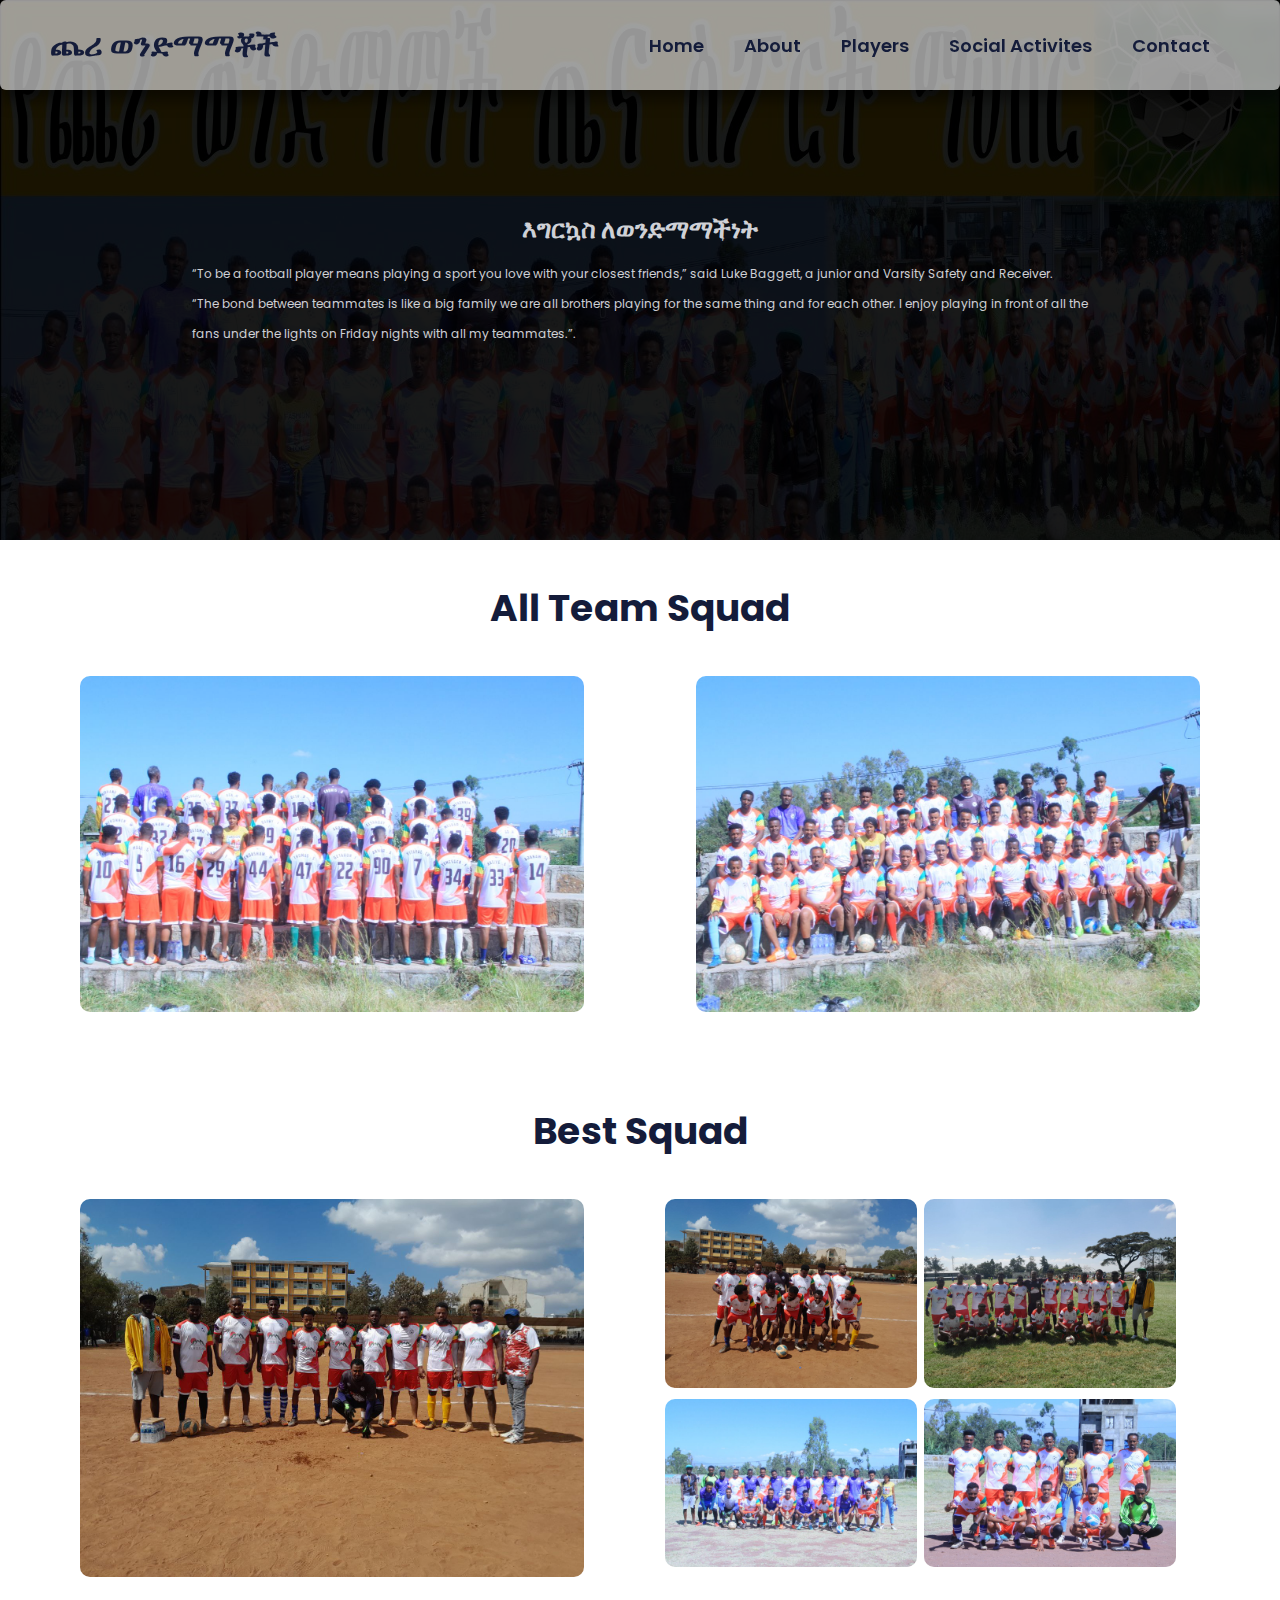
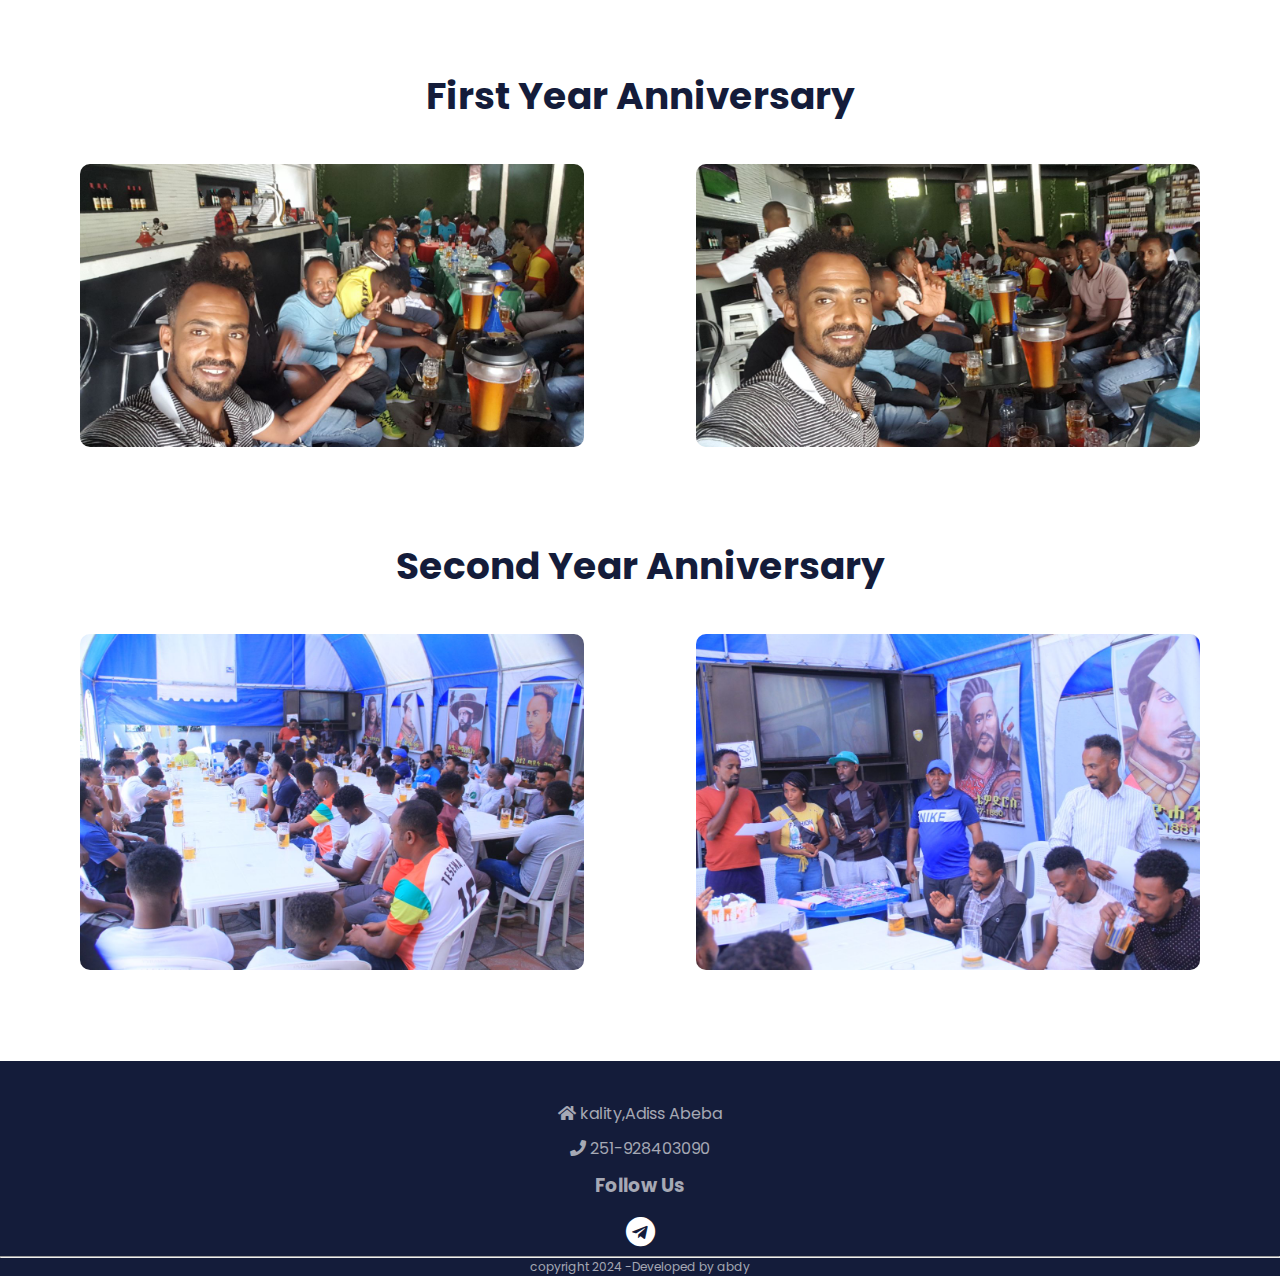
==== index.html @ 57599230 "first commit" ====
<!DOCTYPE html>
<html lang="en">
<head>
    <meta charset="UTF-8">
    <meta name="viewport" content="width=device-width, initial-scale=1.0">
    <title>ጨሪ ወንድማማቾች</title>
    <link rel="stylesheet" href="https://cdnjs.cloudflare.com/ajax/libs/font-awesome/5.15.4/css/all.min.css"  />
    <link rel="stylesheet" href="style.css">
</head>
<body>
    <div class="header">
        <h1>ጨሪ ወንድማማቾች</h1>
        <ul class="navlink" id="sidmenu">
            <li><a href="/index.html">Home</a></li>
            <li><a href="/about.html">About</a></li>
            <li><a href="">Players</a></li>
            <li><a href="">Social Activites</a></li>
            <li><a href="">Contact</a></li>
           
            <i class="fas fa-times" onclick="closemenu()"></i>
        </ul>
        <i class="fas fa-bars" onclick="openmenu()"></i>
        

    </div>
    <div class="mixwd">
        <div class="imgsec">
            <h3>እግርኳስ  ለወንድማማችነት</h3>
            <p>“To be a football player means playing a sport you love with your closest friends,” said Luke Baggett, a junior and Varsity Safety and Receiver. <br>“The bond between teammates is like a big family we are all brothers playing for the same thing and for each other. I enjoy playing in front of all the fans under the lights on Friday nights with all my teammates.”.</p>
        </div>
    </div>
    <section id="about">
        <h2>All Team Squad</h2>
    <div class="container">
        
        <div class="row">
            <div class="col_3">
                <img src="img/bg11.jpg" alt="">
                
            </div>
            <div class="col_1">
               <img src="img/bg12.jpg" alt="">
            </div>
            
        </div>
    </div>

    </section>
    <section id="about">
        <h2>Best Squad</h2>
    <div class="container">
        
        <div class="row">
            <div class="col_1">
               <img src="img/bg8.jpg" alt="">
            </div>
            <div class="col_2">
                <img src="img/bg3.jpg" alt="">
                <img src="img/bg5.jpg" alt="">
                <img src="img/bg6.jpg" alt="">
                <img src="img/bg7.jpg" alt="">
            </div>
        </div>
    </div>

    </section>
    <section id="about">
        <h2>First Year Anniversary</h2>
    <div class="container">
        
        <div class="row">
            <div class="col_3">
                <img src="img2/year1.jpg" alt="">
                
            </div>
            <div class="col_1">
               <img src="img2/year12.jpg" alt="">
            </div>
            
        </div>
    </div>

    </section>
    <section id="about">
        <h2>Second Year Anniversary</h2>
    <div class="container">
        
        <div class="row">
            <div class="col_3">
                <img src="img2/year2.jpg" alt="">
                
            </div>
            <div class="col_1">
               <img src="img2/year5.jpg" alt="">
            </div>
            
        </div>
    </div>

    </section>
    
    <div class="footer" id="fotter">
        <div class="containe">
            
                <div class="col-6">
                    <p><i class="fas fa-home"></i>
                    kality,Adiss Abeba </p>
                    <P><i class="fas fa-phone"></i> 251-928403090</P>
                    
                    <h3>Follow Us</h3>
                    <a href=""><i class="fab fa-telegram"></i></a>
                    
            </div>
            <hr>
            <p class="copyright">copyright 2024 -Developed by abdy</p>
        </div>
        
    </div>
<script>
    let sidmenu=document.getElementById('sidmenu');
    function openmenu(){
        sidmenu.style.right='0';
    }
    function closemenu(){
        sidmenu.style.right='-500px';
    }

</script>
</body>
</html>
---- style.css ----
@import url('https://fonts.googleapis.com/css2?family=Poppins:wght@200;300;400;500;600;700;800;900&display=swap');
*{
    margin: 0;
    padding: 0;
    box-sizing: border-box;
    list-style: none;
    text-decoration: none;
}
body{
    font-family: 'Poppins', sans-serif;
    background-color: #ffffff ;
}
.header{
    display: flex;
    justify-content: space-between;
    align-items: center;
    padding: 10px 50px;
    position: fixed;
    width: 100%;
    height: 90px;
    z-index: 10;
   background: #fafafa98;
   box-shadow: 1px 10px 15px rgba(0, 0, 0, 0.5);
   border-radius: 6px;
}
.header h1{
    color: #141c3a ;
}
.navlink {
 display: flex;
}
.navlink li {
    padding: 0 20px;
}
.navlink li a{
    font-size: 18px;
    font-weight: 600;
    color: #141c3a ;
    position: relative;
}
.navlink li a::after{
    content: "";
    width: 0%;
    height: 3px;
    position: absolute;
    background: #fff;
    bottom: -7px;
    left: 0;
    transition: 0.5s;
}
.navlink li a:hover::after{
    width: 100%;
    
}
.mixwd{
    width: 100%;
    height: 60vh;
    background-color: rgba(0, 0, 0, 0.9);
    position: relative;
   
}
.imgsec{
    width: 100%;
    height: 100%;
    display: flex;
    flex-direction: column;
    justify-content: center;
    align-items: center;
}
.imgsec h3{
    margin-top: 20px;
    font-size: 25px;
    color: #f4f5fad8;
    padding-bottom: 10px;
}
.imgsec p{
    width: 70%;
    line-height: 30px;
    font-size: 12px;
    color: #f4f5fad8;
}
.mixwd::after{
    content: "";
    background-image: url(img/bg1.jpg);
    width: 100%;
    height: 100%;
    background-position:  top ;
    
    background-size: cover;
    position: absolute;
    top: 0%;
    left: 0%;
    z-index: -10;
}
.header .fas{
    display: none;
}
#about{
    margin: 40px;
    text-align: center;
    color: #141c3a;
    font-size: 25px;
}
.container{
   padding: 40px;   
}
.row{
    display: flex;
    justify-content: space-between;
    flex-wrap: wrap;
}
.col_1{
    flex-basis: 45%;
}
.col_1 img{
    width: 100%;
    border-radius: 10px;
}
.col_2{
    flex-basis: 50%;
}
.col_2 img{
    width: 45%;
    border-radius: 10px;
}

.col_3{
    flex-basis: 45%;
}
.col_3 img{
    width: 100%;
    border-radius: 10px;}

.footer{
    background-color: #141c3a;
    color: #ffffff9f;
    padding-top: 40px;
}
.col-6{
    width: 100%;
    justify-content: center;
    align-items: center;
    text-align: center;
}
.col-6 p{
    padding-bottom: 10px;
}
.col-6 h3{
    padding-bottom: 10px;
}
.col-6 a{
    padding-bottom: 10px;
    font-size: 30px;
    color: #ffffff;
}
.copyright{
    text-align: center;
    font-size: 12px;
}
/* ----------------------------about--------------------------- */
.col_1 p{
    font-size: 14px;
    padding: 20px;
    line-height: 30px;
}
@media only screen and (max-width:800px) {
    .navlink {
        flex-direction: column;
        justify-content: center;
        align-items: center;
        position: fixed;
        top: 0;
        right: -500px;
        width: 50%;
        height: 60vh;
        background-color:rgba(0, 0, 0, 0.9);
        transition: 0.5s;
       }
       .navlink li {
        padding:  20px 0;
    }
    .navlink li a{
        font-size: 18px;
        font-weight: 500;
        color: #fff;
        position: relative;
    }
    #about{
        margin: 20px;
        
        font-size: 14px;
    }
    .container{
        padding: 20px;   
     }
   .header .fas{
    display: block;
    font-size: 25px;
    color: #141c3a;
   }
   .header ul .fas {
    position: absolute;
    color: #fff;
    top: 25px;
    left: 25px;
    cursor: pointer;
}
.col_1{
    flex-basis: 100%;
}
.imgsec h3{
    font-size: 20px;
    
}
.imgsec p{
    font-size: 12px;
   
}
.col_2{
    flex-basis: 100%;
}
.col_2 img{
    width: 100%;
    border-radius: 10px;
}

.col_3{
    flex-basis: 100%;
}

.header h1{
    font-size: 25px;
}
}
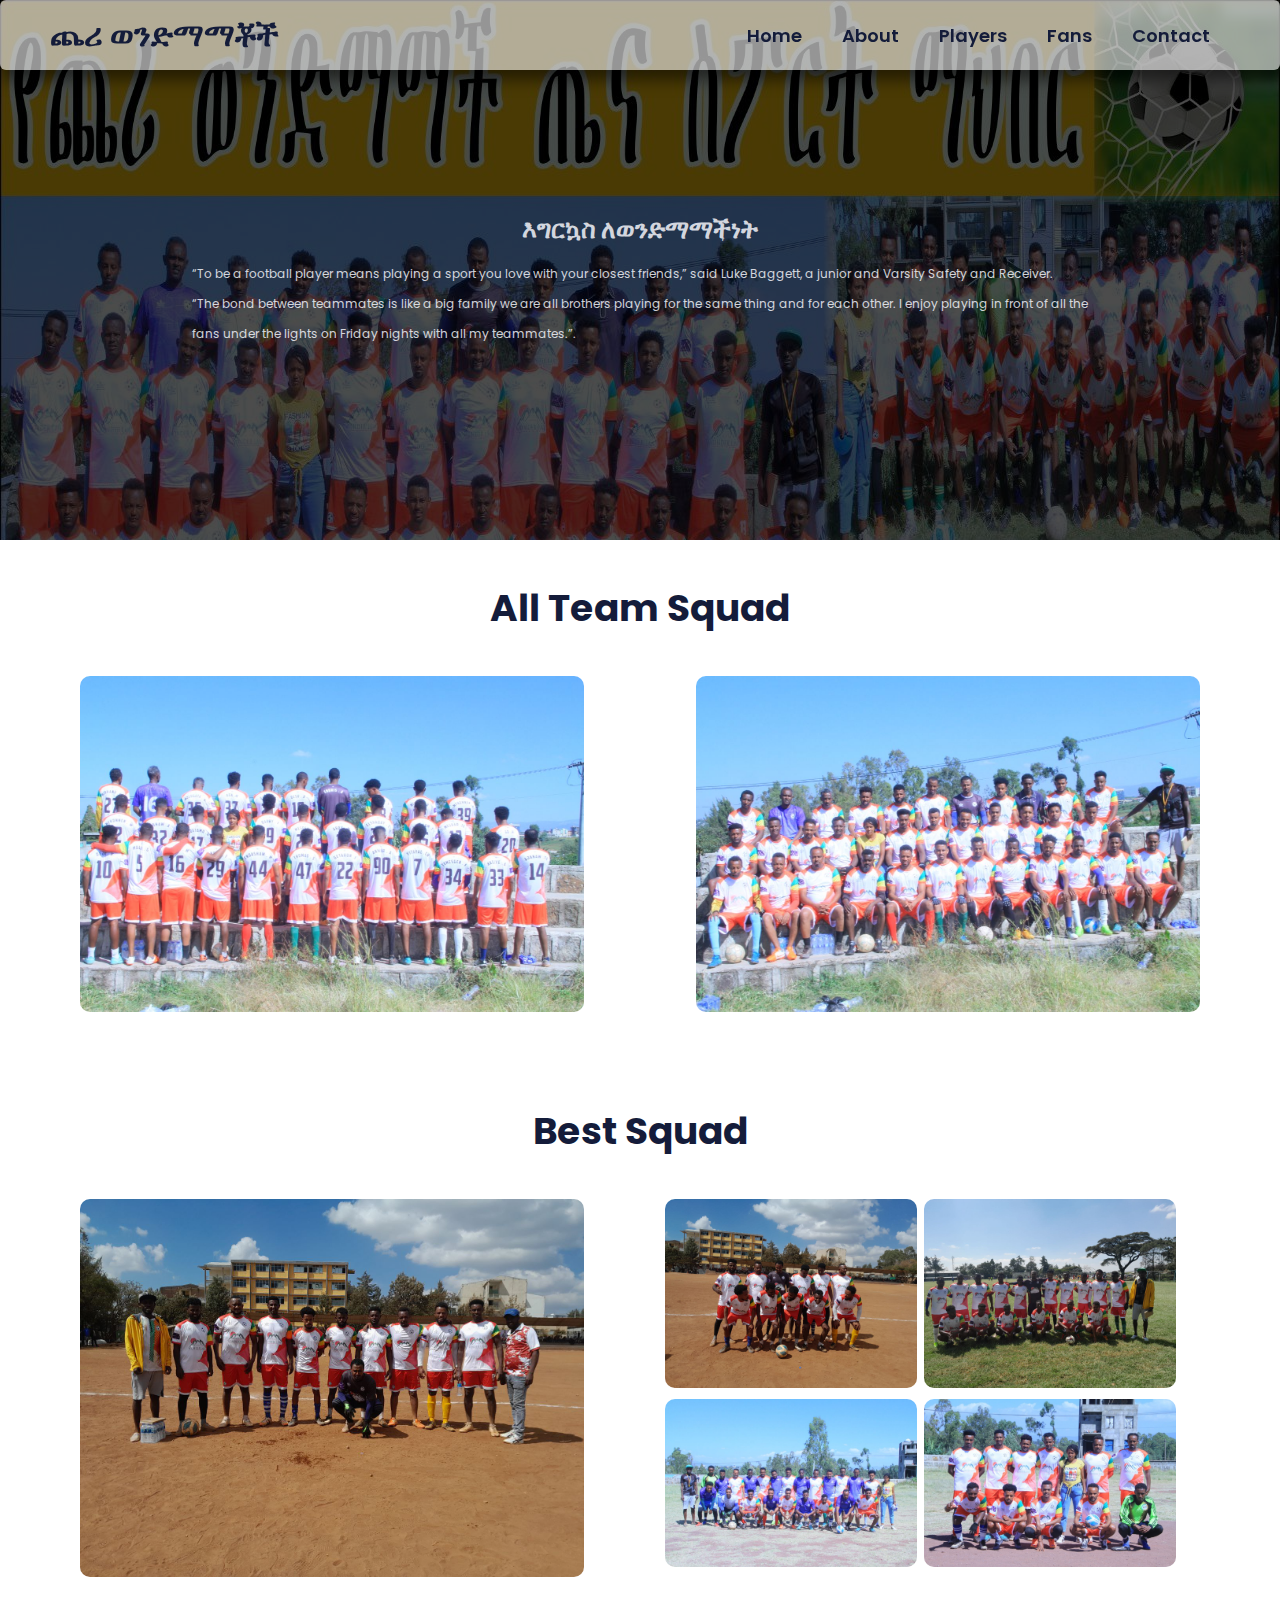
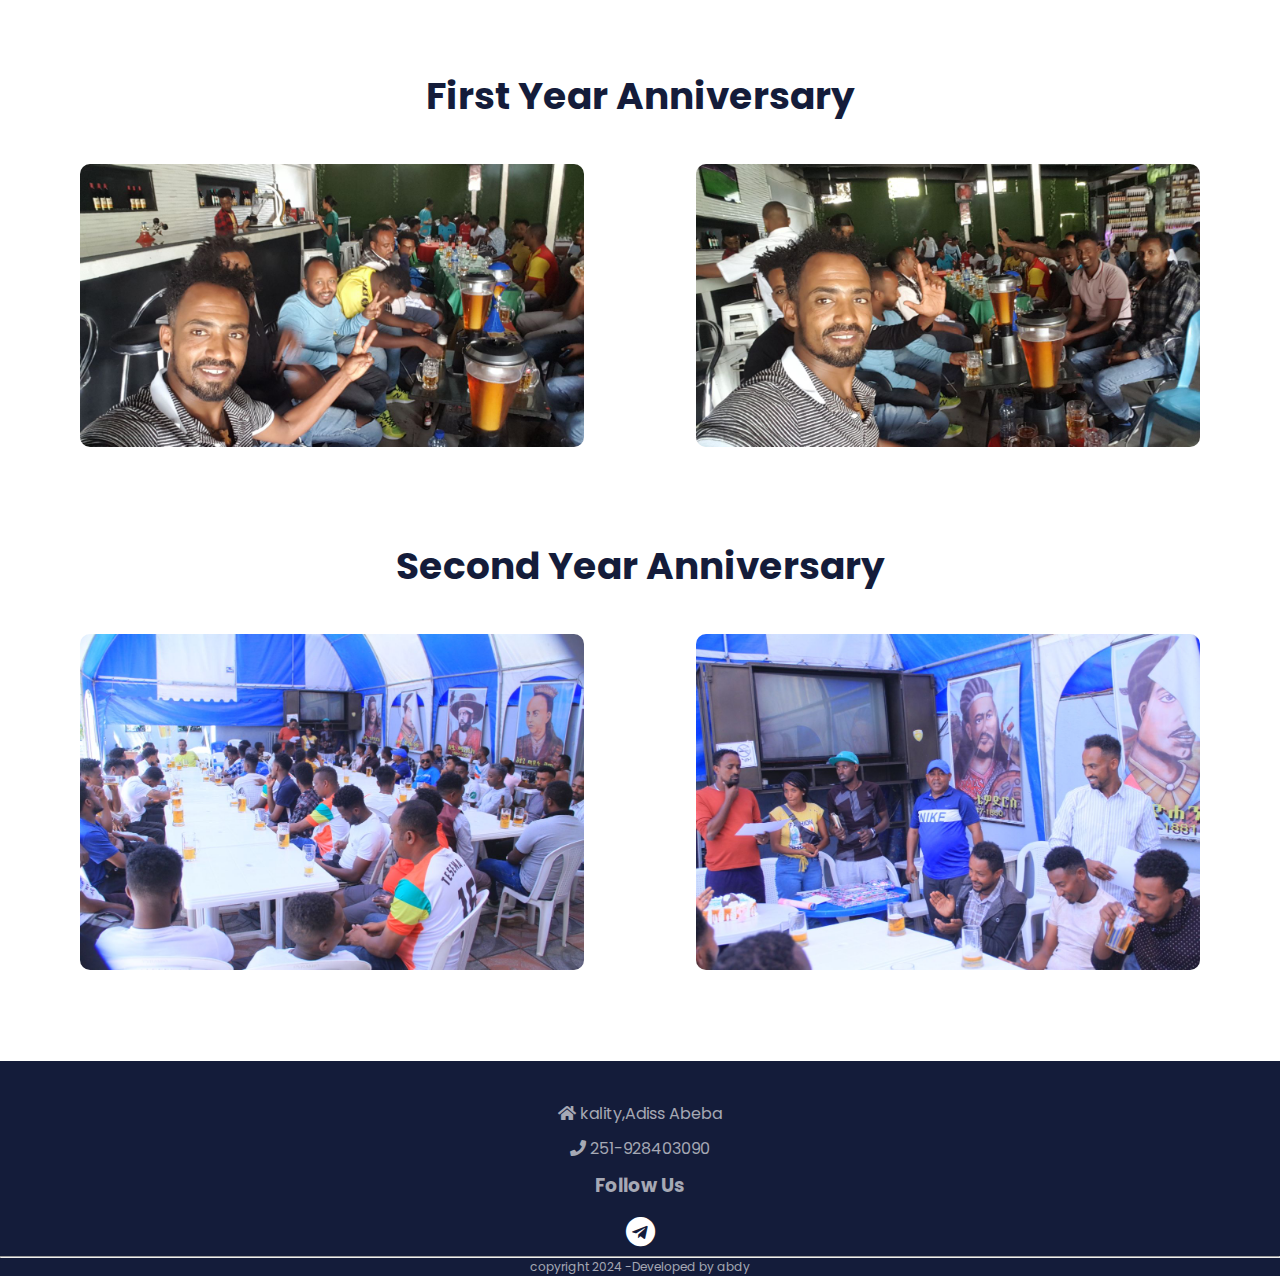
==== commit 3df24d92: "second coomit" ====
--- a/index.html
+++ b/index.html
@@ -13,9 +13,9 @@
         <ul class="navlink" id="sidmenu">
             <li><a href="/index.html">Home</a></li>
             <li><a href="/about.html">About</a></li>
-            <li><a href="">Players</a></li>
-            <li><a href="">Social Activites</a></li>
-            <li><a href="">Contact</a></li>
+            <li><a href="/player.html">Players</a></li>
+            <li><a href="">Fans</a></li>
+            <li><a href="#fotter">Contact</a></li>
            
             <i class="fas fa-times" onclick="closemenu()"></i>
         </ul>
--- a/style.css
+++ b/style.css
@@ -17,7 +17,7 @@
     padding: 10px 50px;
     position: fixed;
     width: 100%;
-    height: 90px;
+    height: 70px;
     z-index: 10;
    background: #fafafa98;
    box-shadow: 1px 10px 15px rgba(0, 0, 0, 0.5);
@@ -55,7 +55,7 @@
 .mixwd{
     width: 100%;
     height: 60vh;
-    background-color: rgba(0, 0, 0, 0.9);
+    background-color: rgba(0, 0, 0, 0.7);
     position: relative;
    
 }
@@ -70,6 +70,7 @@
 .imgsec h3{
     margin-top: 20px;
     font-size: 25px;
+    
     color: #f4f5fad8;
     padding-bottom: 10px;
 }
@@ -157,11 +158,59 @@
     text-align: center;
     font-size: 12px;
 }
+.player{
+    height: 40vh;
+}
 /* ----------------------------about--------------------------- */
 .col_1 p{
     font-size: 14px;
     padding: 20px;
     line-height: 30px;
+}
+.col-4{
+    flex-basis: 25%;
+    padding: 10px;
+  
+    
+    
+    transition: transform 0.5s;
+}
+.col-4 img{
+    width: 100%;
+    border-radius: 10px;
+}
+.col-4:hover{
+    transform: translateY(-10px);
+}
+#about h1{
+    text-align: start;
+    padding: 30px;
+}
+.col-4 h4{
+    text-transform: capitalize;
+    color: #141c3a;
+    font-weight: 600;
+    font-size: 20px;
+   
+}
+.col-4 p{
+    border: 1px solid white;
+    background-color: aqua;
+   width: 40px;
+   height: 40px;
+   color: #141c3a;
+   font-size: 20px;
+   align-items: center;
+   justify-content: center;
+   display: flex;
+   border-radius: 50%;
+   
+    
+}
+.text{
+    display: flex;
+    align-items: center;
+    justify-content: space-between;
 }
 @media only screen and (max-width:800px) {
     .navlink {
@@ -193,6 +242,22 @@
     .container{
         padding: 20px;   
      }
+     .col-4 h4{
+        
+        font-weight: normal;
+        font-size: 14px;
+       
+    }
+    .col-4 p{
+        
+       width: 25px;
+       height: 25px;
+      
+       font-size: 12px;
+       
+       
+        
+    }
    .header .fas{
     display: block;
     font-size: 25px;
@@ -212,6 +277,10 @@
     font-size: 20px;
     
 }
+.col-4{
+    flex-basis: 50%;
+    
+}
 .imgsec p{
     font-size: 12px;
    
@@ -231,4 +300,7 @@
 .header h1{
     font-size: 25px;
 }
+.header{
+    height: 50px;
+}
 }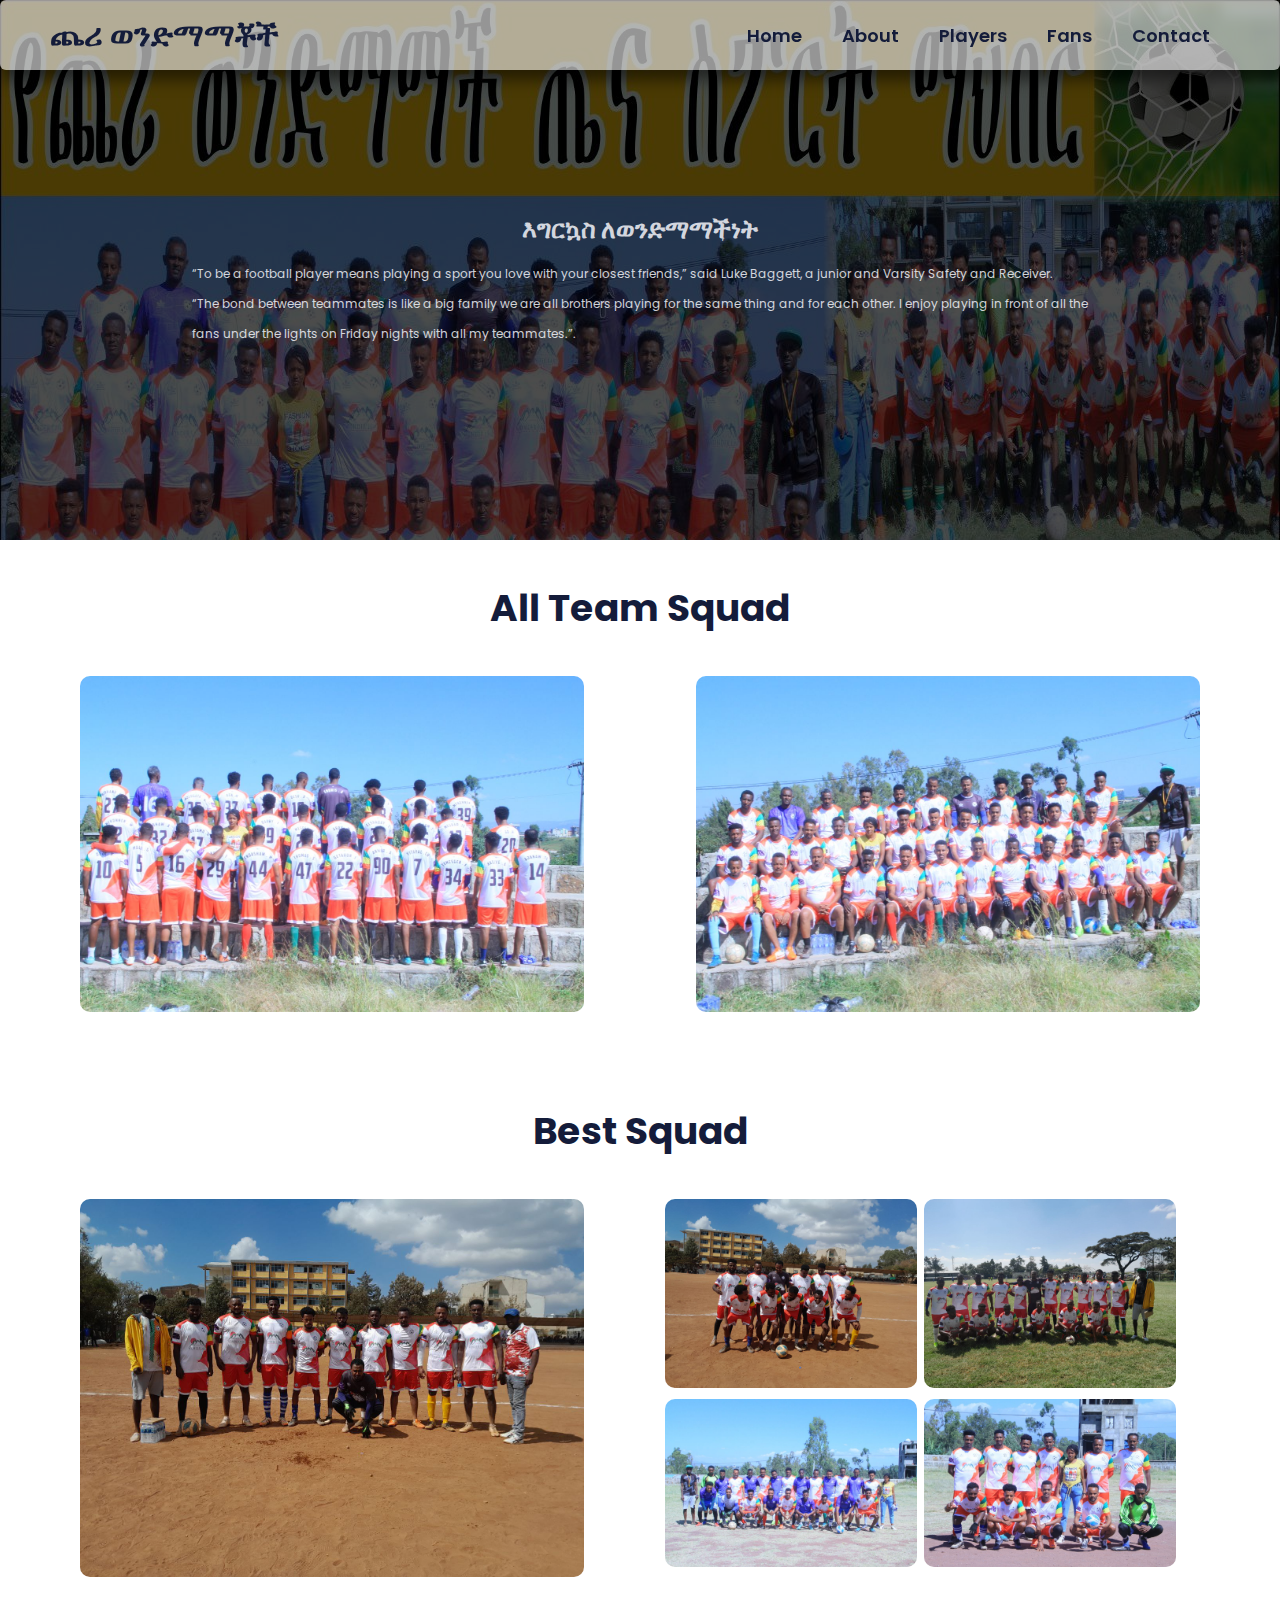
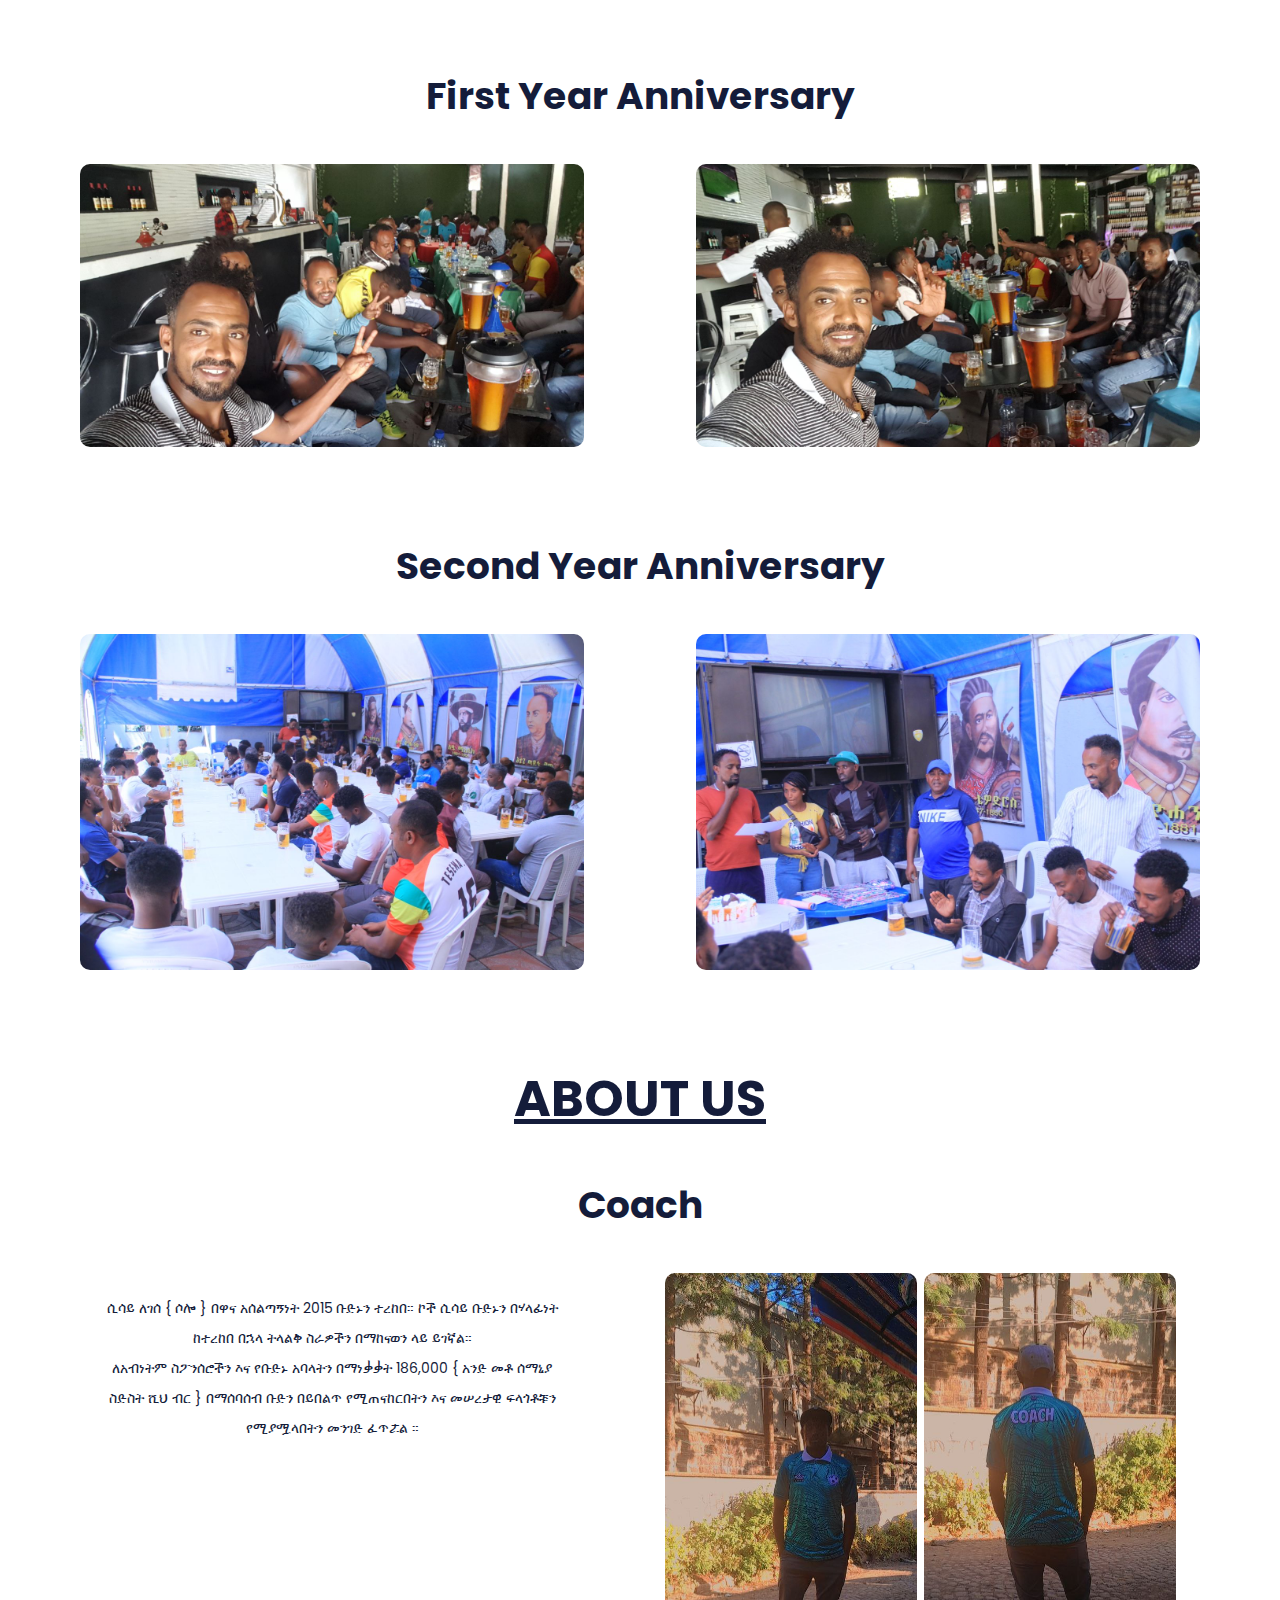
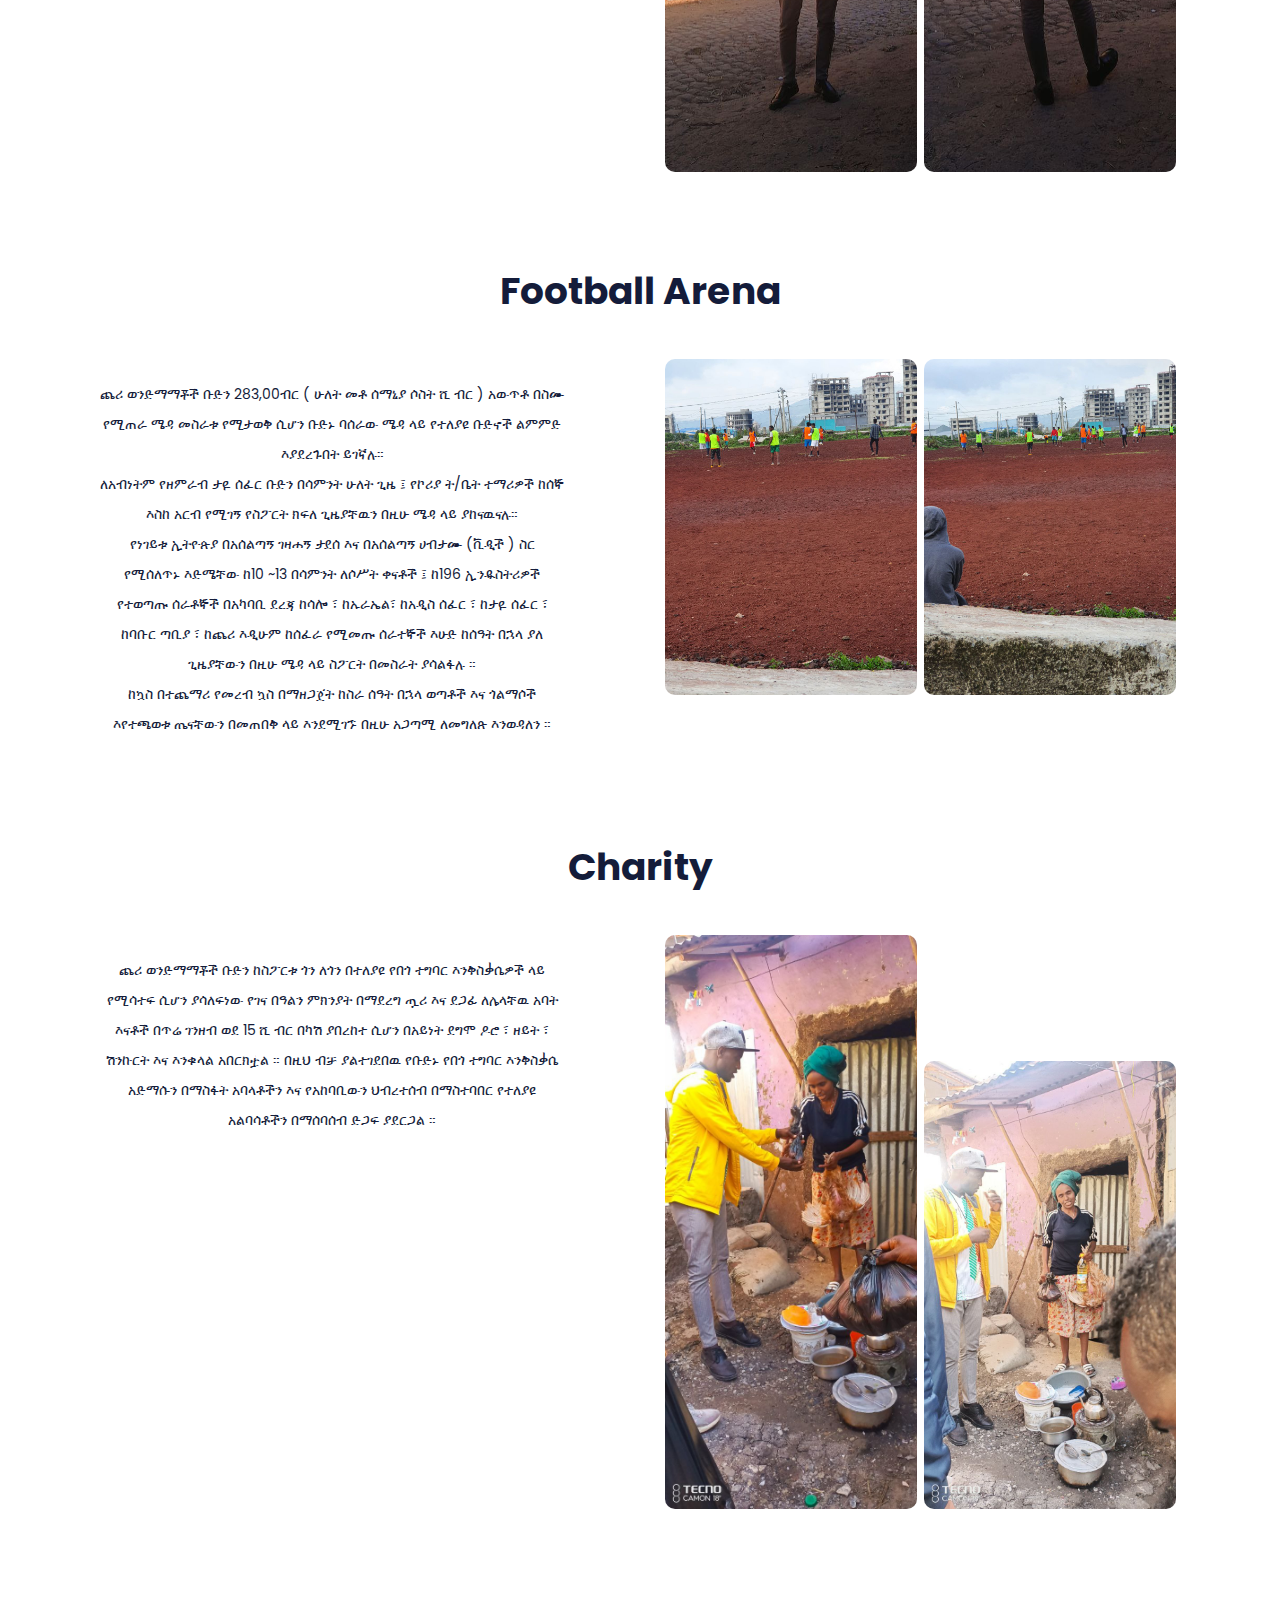
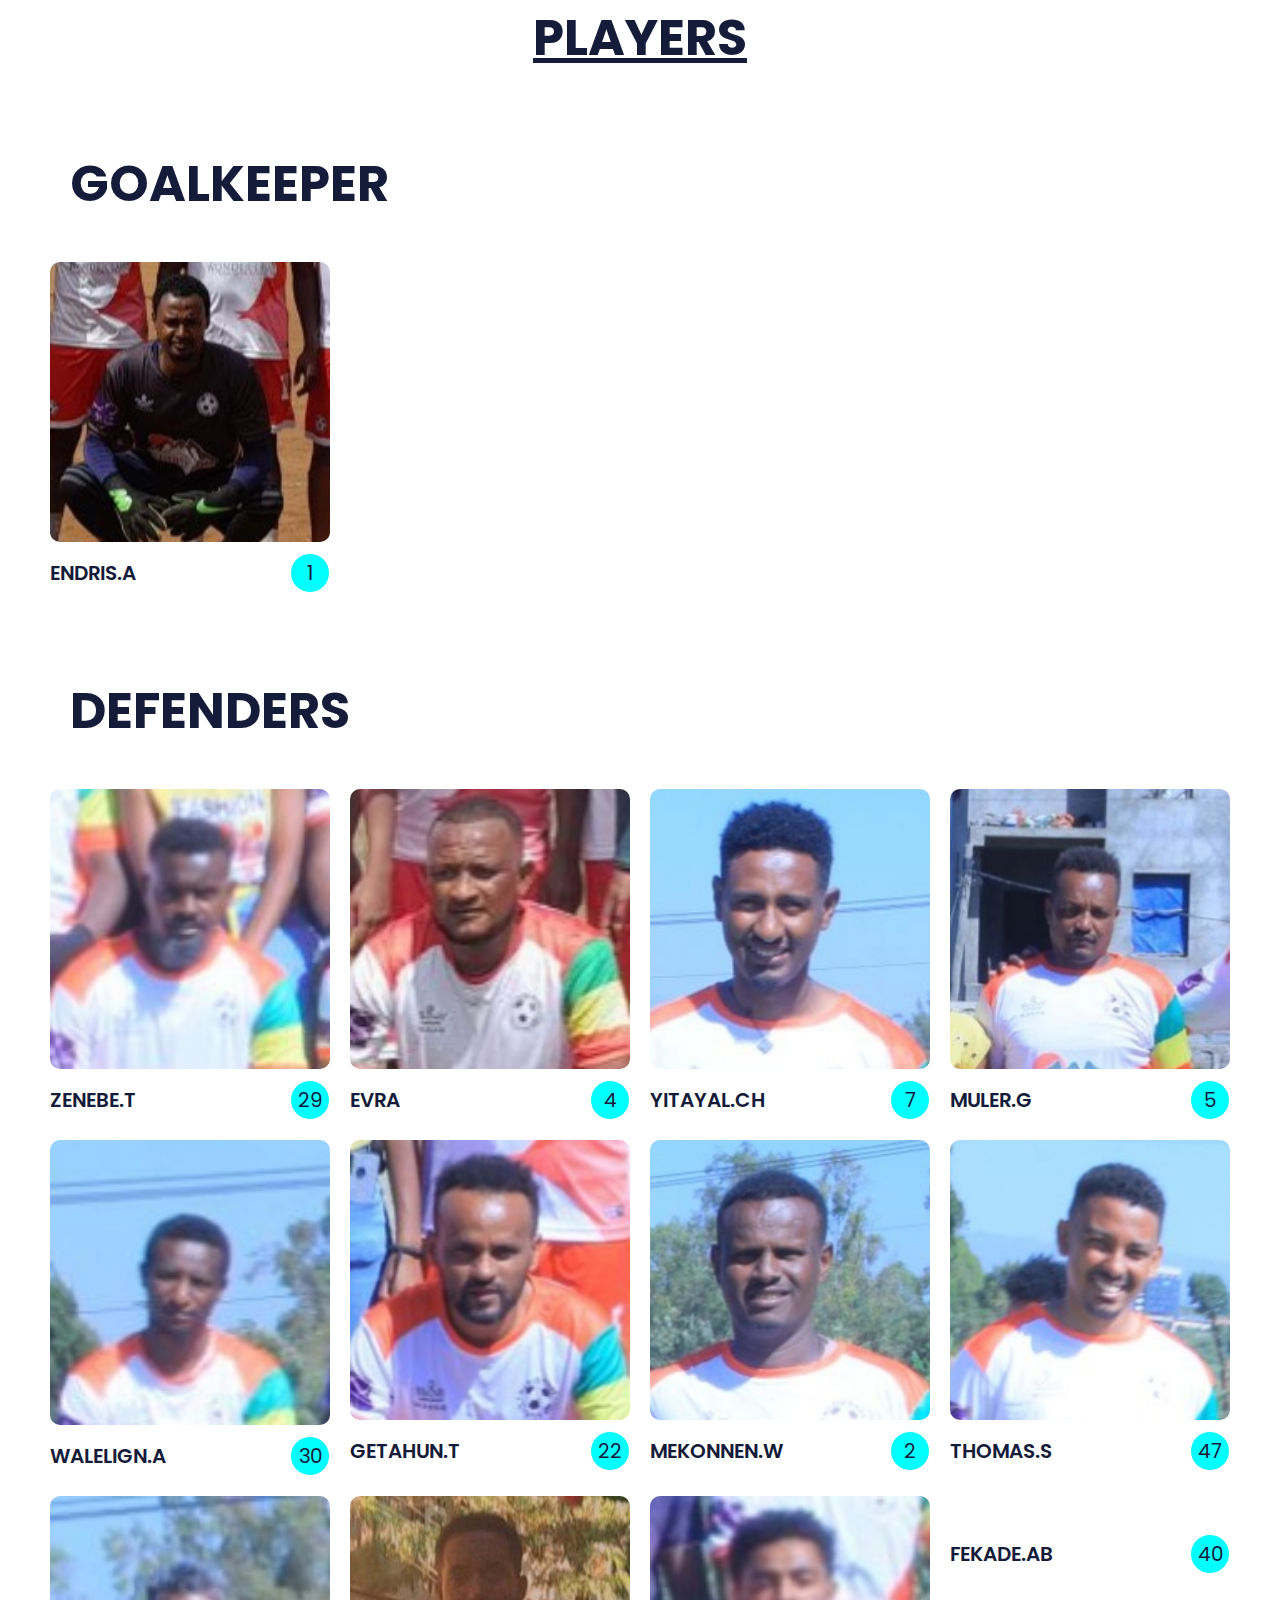
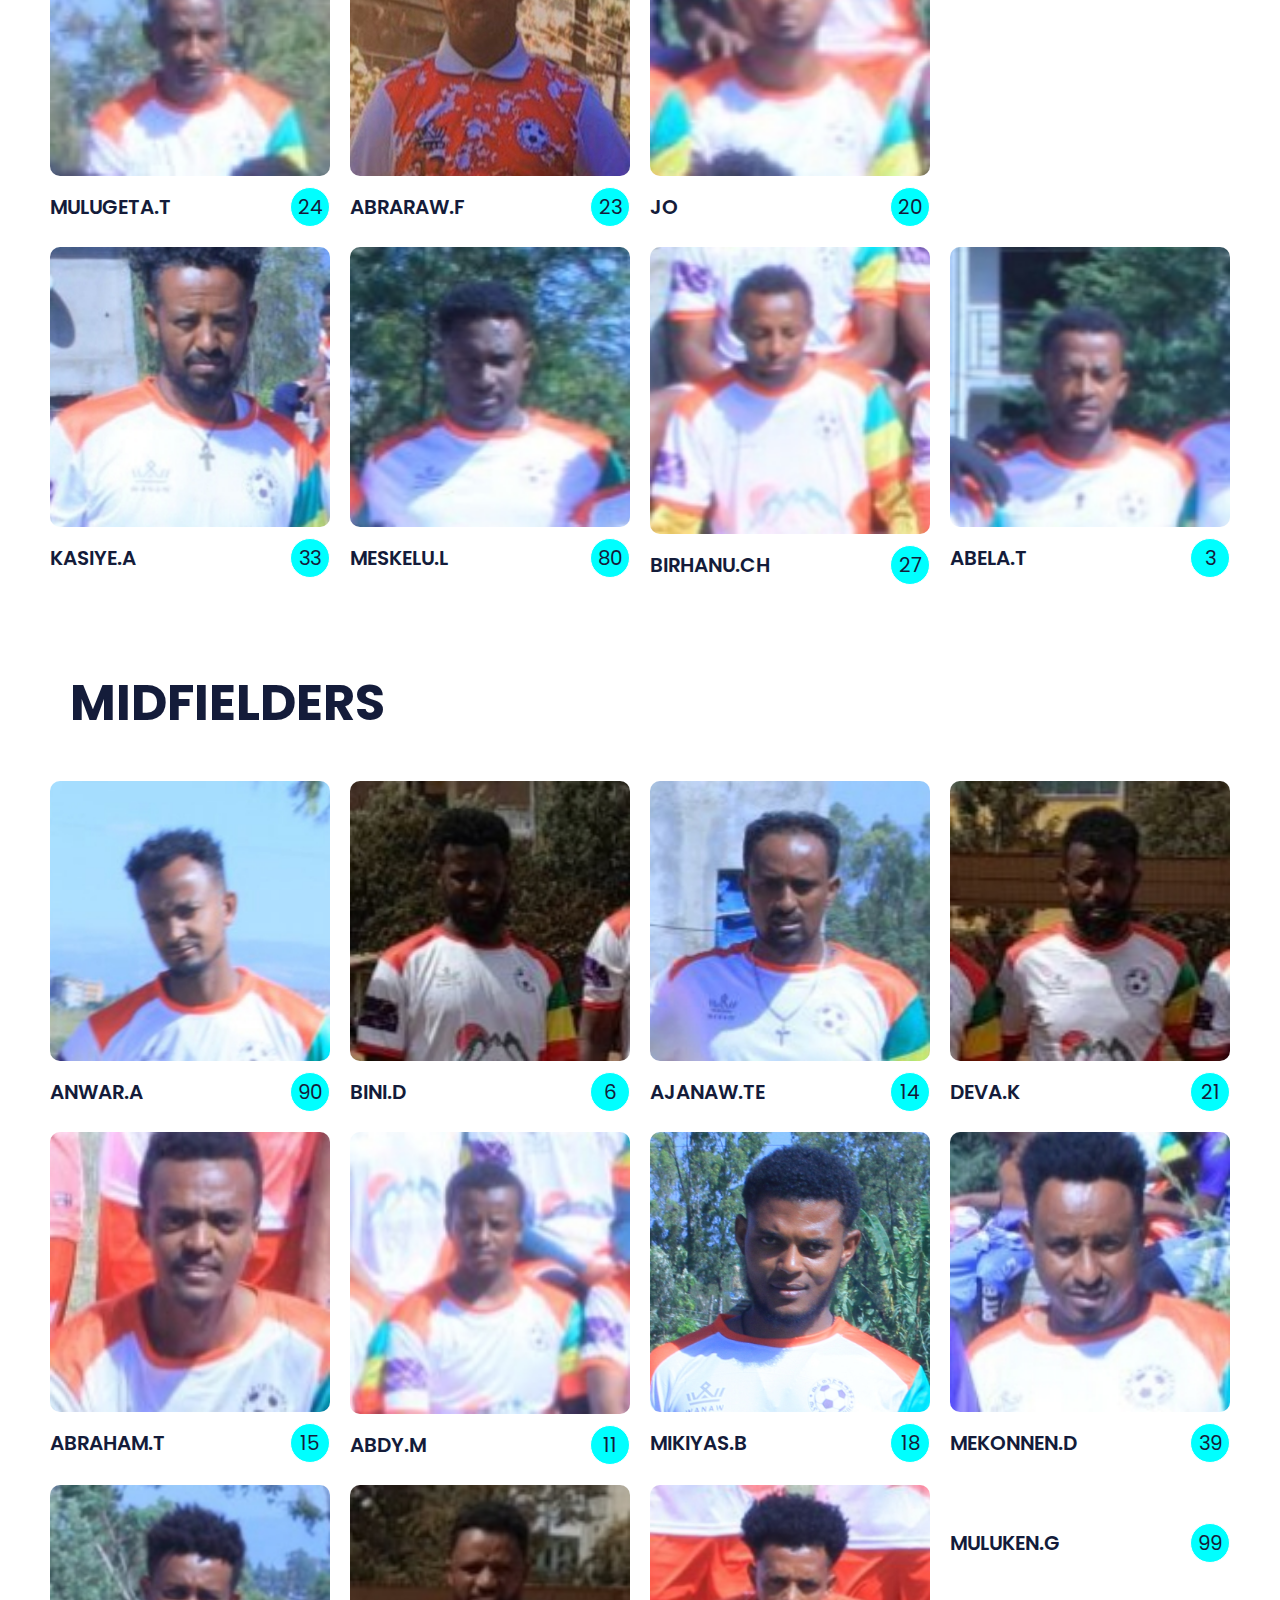
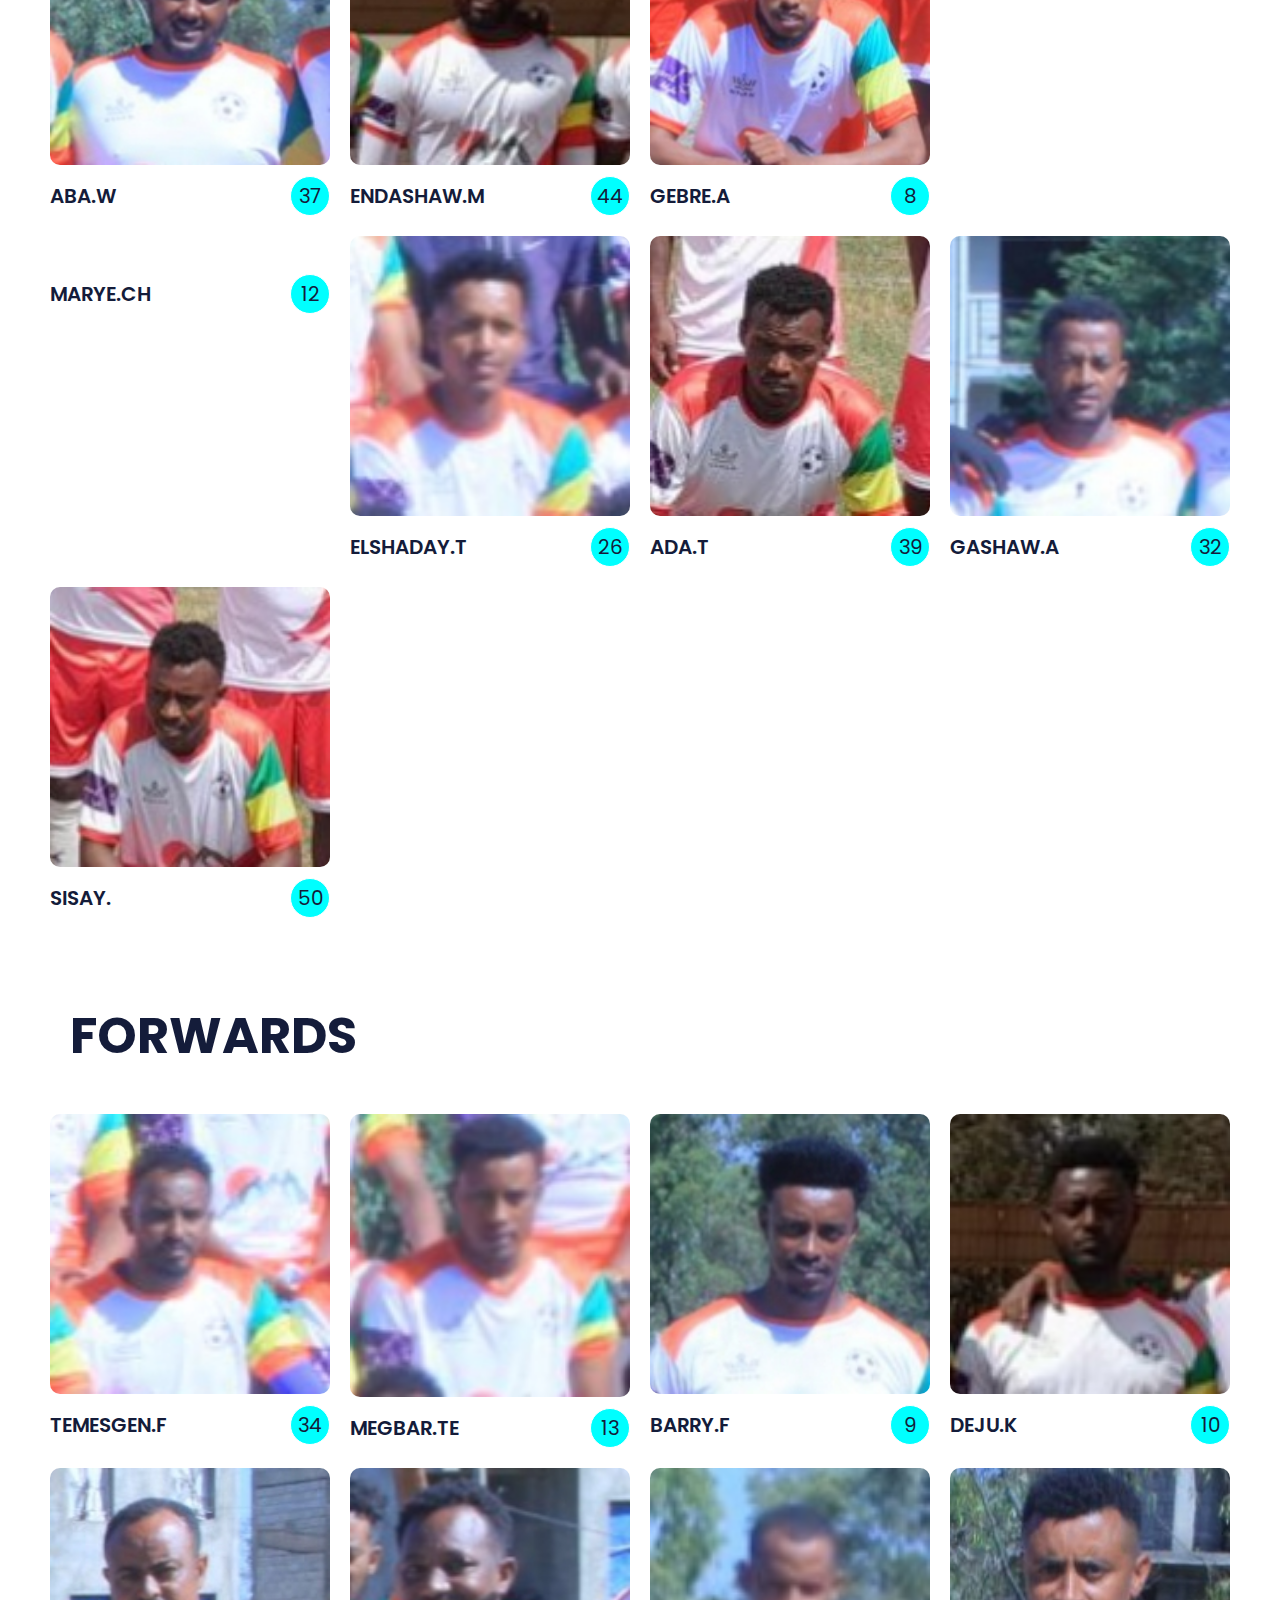
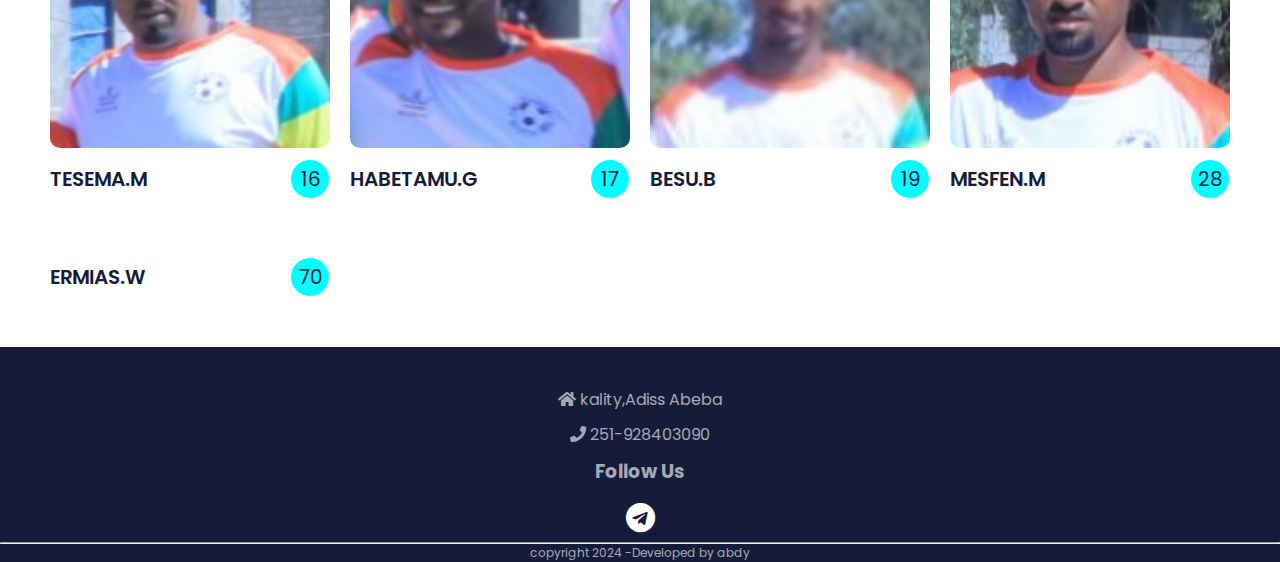
==== commit 96fa55c8: "third commit" ====
--- a/index.html
+++ b/index.html
@@ -11,9 +11,9 @@
     <div class="header">
         <h1>ጨሪ ወንድማማቾች</h1>
         <ul class="navlink" id="sidmenu">
-            <li><a href="/index.html">Home</a></li>
-            <li><a href="/about.html">About</a></li>
-            <li><a href="/player.html">Players</a></li>
+            <li><a href="">Home</a></li>
+            <li><a href="#abi">About</a></li>
+            <li><a href="#player">Players</a></li>
             <li><a href="">Fans</a></li>
             <li><a href="#fotter">Contact</a></li>
            
@@ -98,7 +98,405 @@
     </div>
 
     </section>
+    <section id="abi">
+        <h1 class="tex">ABOUT US</h1>
+        <section id="about">
+            <h2>Coach</h2>
+        <div class="container">
+            
+            <div class="row">
+                <div class="col_1">
+                    <p>ሲሳይ ለገሰ { ሶሎ } በዋና አሰልጣኝነት 2015 ቡድኑን ተረከበ። ኮች ሲሳይ ቡድኑን በሃላፊነት ከተረከበ በኋላ ትላልቅ ስራዎችን በማከናወን ላይ ይገኛል።<br> ለአብነትም ስፖንሰሮችን እና የቡድኑ አባላትን በማነቃቃት 186,000 { አንድ መቶ ሰማኒያ ስድስት ሺህ ብር } በማሰባሰብ ቡድን በይበልጥ የሚጠናከርበትን እና መሠረታዊ ፍላጎቶቹን የሚያሟላበትን መንገድ ፈጥሯል ።</p>
+                 </div>
+                <div class="col_2">
+                    <img src="img2/coach1.jpg" alt="">
+                    <img src="img2/coach.jpg" alt="">
+                </div> 
+            </div>
+        </div>
     
+        </section>
+        <section id="about">
+            <h2>Football Arena</h2>
+        <div class="container">
+            
+            <div class="row">
+               
+                <div class="col_1">
+                    <p> ጨሪ ወንድማማቾች  ቡድን 283,00ብር ( ሁለት መቶ ሰማኒያ
+                        ሶስት ሺ ብር ) አውጥቶ በስሙ የሚጠራ ሜዳ መስራቱ የሚታወቅ ሲሆን ቡድኑ ባሰራው ሜዳ ላይ የተለያዩ ቡድኖች
+                        ልምምድ እያደረጉበት ይገኛሉ።<br> ለአብነትም የዘምራብ ታዬ ሰፈር ቡድን በሳምንት ሁለት ጊዜ ፤ የኮሪያ ት/ቤት ተማሪዎች ከሰኞ እስከ አርብ የሚገኝ የስፖርት ክፍለ ጊዜያቸዉን በዚሁ ሜዳ ላይ ያከናዉናሉ።<br> የነገይቱ ኢትዮጵያ
+                        በአሰልጣኝ ገዛሐኝ ታደሰ እና በአሰልጣኝ ሀብታሙ (ቪዲች ) ስር የሚሰለጥኑ እድሜቸው ከ10 ~13 በሳምንት ለሶሥት ቀናቶች ፤ ከ196 ኢንዱስትሪዎች የተወጣጡ ሰራቶኞች በአካባቢ ደረጃ ከሳሎ ፣ ከኡራኤል፣ ከአዲስ ሰፈር ፣ ከታዬ ሰፈር ፣ ከባቡር ጣቢያ ፣ ከጨሪ እዲሁም ከሰፈራ የሚመጡ ሰራተኞች እሁድ ከሰዓት በኋላ ያለ ጊዜያቸውን
+                        በዚሁ ሜዳ ላይ ስፖርት በመስራት ያሳልፋሉ ።<br>ከኳስ በተጨማሪ የመረብ ኳስ በማዘጋጀት
+                        ከስራ ሰዓት በኋላ ወጣቶች እና ጎልማሶች እየተጫወቱ ጤናቸውን በመጠበቅ ላይ እንደሚገኙ በዚሁ አጋጣሚ ለመግለጽ
+                        እንወዳለን ።</p>
+                 </div>
+                 <div class="col_2">
+                    <img src="img2/meda1.jpg" alt="">
+                    <img src="img2/meda3.jpg" alt="">
+                </div> 
+            </div>
+        </div>
+    
+        </section>
+        <section id="about">
+            <h2>Charity</h2>
+        <div class="container">
+            
+            <div class="row">
+                
+                <div class="col_1">
+                    <p> ጨሪ ወንድማማቾች ቡድን ከስፖርቱ ጎን ለጎን በተለያዩ የበጎ ተግባር እንቅስቃሴዎች ላይ የሚሳተፍ ሲሆን ያሳለፍነው የገና በዓልን ምክንያት በማደረግ ጧሪ እና ደጋፊ ለሌላቸዉ አባት እናቶች በጥሬ ገንዘብ ወደ 15 ሺ ብር በካሽ ያበረከተ ሲሆን በአይነት ደግሞ ዶሮ ፣ ዘይት ፣ ሽንኩርት እና እንቁላል አበርክቷል ። በዚህ ብቻ ያልተገደበዉ የቡድኑ የበጎ ተግባር እንቅስቃሴ አድማሱን በማስፋት አባላቶችን እና የአከባቢውን ህብረተሰብ በማስተባበር የተለያዩ አልባሳቶችን በማሰባሰብ ድጋፍ ያደርጋል ።</p>
+                 </div>
+                 <div class="col_2">
+                    <img src="img2/charity1.jpg" alt="">
+                    <img src="img2/charity2.jpg" alt="">
+                </div> 
+            </div>
+        </div>
+    
+        </section>
+    </section>
+    <section id="player">
+        <h1 class="tex">PLAYERS</h1>
+        <section id="about">
+            <h1>GOALKEEPER</h1>
+            <div class="row">
+              <div class="col-4">
+                <img src="players/endo.jpg" alt="" />
+                <div class="text">
+                  <h4>ENDRIS.A</h4>
+                  <p>1</p>
+                </div>
+              </div>
+              
+            </div>
+          </section>
+        <section id="about">
+          <h1>DEFENDERS</h1>
+          <div class="row">
+            <div class="col-4">
+              <img src="players/ZENA.jpg" alt="" />
+              <div class="text">
+                <h4>ZENEBE.T</h4>
+                <p>29</p>
+              </div>
+            </div>
+            <div class="col-4">
+              <img src="players/VWRA.jpg" alt="" />
+              <div class="text">
+                <h4>EVRA</h4>
+                <p>4</p>
+              </div>
+            </div>
+            <div class="col-4">
+              <img src="players/yrtu.jpg" alt="" />
+              <div class="text">
+                <h4>YITAYAL.CH</h4>
+                <p>7</p>
+              </div>
+            </div>
+            <div class="col-4">
+                <img src="players/mule.jpg" alt="" />
+                <div class="text">
+                    <h4>MULER.G</h4>
+                    <p>5</p>
+                  </div>
+            </div>
+          </div>
+          <div class="row">
+            <div class="col-4">
+              <img src="players/wale.jpg" alt="" />
+              <div class="text">
+                <h4>WALELIGN.A</h4>
+                <p>30</p>
+              </div>
+            </div>
+            <div class="col-4">
+              <img src="players/mafi.jpg" alt="" />
+              <div class="text">
+                <h4>GETAHUN.T</h4>
+                <p>22</p>
+              </div>
+            </div>
+            <div class="col-4">
+              <img src="players/meko2.jpg" alt="" />
+              <div class="text">
+                <h4>MEKONNEN.W</h4>
+                <p>2</p>
+              </div>
+            </div>
+            <div class="col-4">
+                <img src="players/tomi (1).jpg" alt="" />
+                <div class="text">
+                    <h4>THOMAS.S</h4>
+                    <p>47</p>
+                  </div>
+            </div>
+          </div>
+          <div class="row">
+            <div class="col-4">
+              <img src="players/mulee.jpg" alt="" />
+              <div class="text">
+                <h4>MULUGETA.T</h4>
+                <p>24</p>
+              </div>
+            </div>
+            <div class="col-4">
+              <img src="players/abira.jpg" alt="" />
+              <div class="text">
+                <h4>ABRARAW.F</h4>
+                <p>23</p>
+              </div>
+            </div>
+            <div class="col-4">
+              <img src="players/jo.jpg" alt="" />
+              <div class="text">
+                <h4>JO</h4>
+                <p>20</p>
+              </div>
+            </div>
+            <div class="col-4">
+                <img src="players/aberesh.jp" alt="" />
+                <div class="text">
+                    <h4>FEKADE.AB</h4>
+                    <p>40</p>
+                  </div>
+            </div>
+          </div>
+          <div class="row">
+            <div class="col-4">
+              <img src="players/kass.jpg" alt="" />
+              <div class="text">
+                <h4>KASIYE.A</h4>
+                <p>33</p>
+              </div>
+            </div>
+            <div class="col-4">
+              <img src="players/meska.jpg" alt="" />
+              <div class="text">
+                <h4>MESKELU.L</h4>
+                <p>80</p>
+              </div>
+            </div>
+            <div class="col-4">
+              <img src="players/bwera.jpg" alt="" />
+              <div class="text">
+                <h4>BIRHANU.CH</h4>
+                <p>27</p>
+              </div>
+            </div>
+            <div class="col-4">
+                <img src="players/abela.jpg" alt="" />
+                <div class="text">
+                    <h4>ABELA.T</h4>
+                    <p>3</p>
+                  </div>
+            </div>
+          </div>
+        </section>
+        <section id="about">
+            <h1>MIDFIELDERS</h1>
+            <div class="row">
+              <div class="col-4">
+                <img src="players/alek.jpg" alt="" />
+                <div class="text">
+                  <h4>ANWAR.A</h4>
+                  <p>90</p>
+                </div>
+              </div>
+              <div class="col-4">
+                <img src="players/BINI.jpg" alt="" />
+                <div class="text">
+                  <h4>BINI.D</h4>
+                  <p>6</p>
+                </div>
+              </div>
+              <div class="col-4">
+                <img src="players/aja.jpg" alt="" />
+                <div class="text">
+                  <h4>AJANAW.TE</h4>
+                  <p>14</p>
+                </div>
+              </div>
+              <div class="col-4">
+                  <img src="players/diva.jpg" alt="" />
+                  <div class="text">
+                      <h4>DEVA.K</h4>
+                      <p>21</p>
+                    </div>
+              </div>
+            </div>
+            <div class="row">
+              <div class="col-4">
+                <img src="players/aberesh.jpg" alt="" />
+                <div class="text">
+                  <h4>ABRAHAM.T</h4>
+                  <p>15</p>
+                </div>
+              </div>
+              <div class="col-4">
+                <img src="players/abdy.jpg" alt="" />
+                <div class="text">
+                  <h4>ABDY.M</h4>
+                  <p>11</p>
+                </div>
+              </div>
+              <div class="col-4">
+                <img src="players/miki.jpg" alt="" />
+                <div class="text">
+                  <h4>MIKIYAS.B</h4>
+                  <p>18</p>
+                </div>
+              </div>
+              <div class="col-4">
+                  <img src="players/meko.jpg" alt="" />
+                  <div class="text">
+                      <h4>MEKONNEN.D</h4>
+                      <p>39</p>
+                    </div>
+              </div>
+            </div>
+            <div class="row">
+              <div class="col-4">
+                <img src="players/aba.jpg" alt="" />
+                <div class="text">
+                  <h4>ABA.W</h4>
+                  <p>37</p>
+                </div>
+              </div>
+              <div class="col-4">
+                <img src="players/endashaw.jpg" alt="" />
+                <div class="text">
+                  <h4>ENDASHAW.M</h4>
+                  <p>44</p>
+                </div>
+              </div>
+              <div class="col-4">
+                <img src="players/gebra.jpg" alt="" />
+                <div class="text">
+                  <h4>GEBRE.A</h4>
+                  <p>8</p>
+                </div>
+              </div>
+              <div class="col-4">
+                  <img src="players/aberesh" alt="" />
+                  <div class="text">
+                      <h4>MULUKEN.G</h4>
+                      <p>99</p>
+                    </div>
+              </div>
+            </div>
+            <div class="row">
+              <div class="col-4">
+                <img src="players/k" alt="" />
+                <div class="text">
+                  <h4>MARYE.CH</h4>
+                  <p>12</p>
+                </div>
+              </div>
+              <div class="col-4">
+                <img src="players/elshaday.jpg" alt="" />
+                <div class="text">
+                  <h4>ELSHADAY.T</h4>
+                  <p>26</p>
+                </div>
+              </div>
+              <div class="col-4">
+                <img src="players/ada.jpg" alt="" />
+                <div class="text">
+                  <h4>ADA.T</h4>
+                  <p>39</p>
+                </div>
+              </div>
+              <div class="col-4">
+                  <img src="players/abela.jpg" alt="" />
+                  <div class="text">
+                      <h4>GASHAW.A</h4>
+                      <p>32</p>
+                    </div>
+              </div>
+              <div class="col-4">
+                <img src="players/sisse.jpg" alt="" />
+                <div class="text">
+                    <h4>SISAY.</h4>
+                    <p>50</p>
+                  </div>
+            </div>
+            </div>
+          </section>
+          <section id="about">
+            <h1>FORWARDS</h1>
+            <div class="row">
+              <div class="col-4">
+                <img src="players/TEMA.jpg" alt="" />
+                <div class="text">
+                  <h4>TEMESGEN.F</h4>
+                  <p>34</p>
+                </div>
+              </div>
+              <div class="col-4">
+                <img src="players/MEGBAR.jpg" alt="" />
+                <div class="text">
+                  <h4>MEGBAR.TE</h4>
+                  <p>13</p>
+                </div>
+              </div>
+              <div class="col-4">
+                <img src="players/barry.jpg" alt="" />
+                <div class="text">
+                  <h4>BARRY.F</h4>
+                  <p>9</p>
+                </div>
+              </div>
+              <div class="col-4">
+                  <img src="players/DAJU.jpg" alt="" />
+                  <div class="text">
+                      <h4>DEJU.K</h4>
+                      <p>10</p>
+                    </div>
+              </div>
+            </div>
+            <div class="row">
+              <div class="col-4">
+                <img src="players/TESA.jpg" alt="" />
+                <div class="text">
+                  <h4>TESEMA.M</h4>
+                  <p>16</p>
+                </div>
+              </div>
+              <div class="col-4">
+                <img src="players/HABTES.jpg" alt="" />
+                <div class="text">
+                  <h4>HABETAMU.G</h4>
+                  <p>17</p>
+                </div>
+              </div>
+              <div class="col-4">
+                <img src="players/BESU.jpg" alt="" />
+                <div class="text">
+                  <h4>BESU.B</h4>
+                  <p>19</p>
+                </div>
+              </div>
+              <div class="col-4">
+                  <img src="players/mafi2.jpg" alt="" />
+                  <div class="text">
+                      <h4>MESFEN.M</h4>
+                      <p>28</p>
+                    </div>
+              </div>
+              <div class="col-4">
+                <img src="players/meko.jp" alt="" />
+                <div class="text">
+                    <h4>ERMIAS.W</h4>
+                    <p>70</p>
+                  </div>
+            </div>
+            </div>
+            
+          </section>
+    </section>
     <div class="footer" id="fotter">
         <div class="containe">
             
--- a/style.css
+++ b/style.css
@@ -6,6 +6,9 @@
     list-style: none;
     text-decoration: none;
 }
+html{
+    scroll-behavior: smooth;
+}
 body{
     font-family: 'Poppins', sans-serif;
     background-color: #ffffff ;
@@ -22,6 +25,13 @@
    background: #fafafa98;
    box-shadow: 1px 10px 15px rgba(0, 0, 0, 0.5);
    border-radius: 6px;
+}
+.tex{
+    text-align: center;
+    font-size: 50px;
+    text-decoration: underline;
+    margin: 30px;
+    color: #141c3a;
 }
 .header h1{
     color: #141c3a ;
@@ -248,6 +258,10 @@
         font-size: 14px;
        
     }
+    .tex{
+     font-size: 30px;
+        
+    }
     .col-4 p{
         
        width: 25px;
